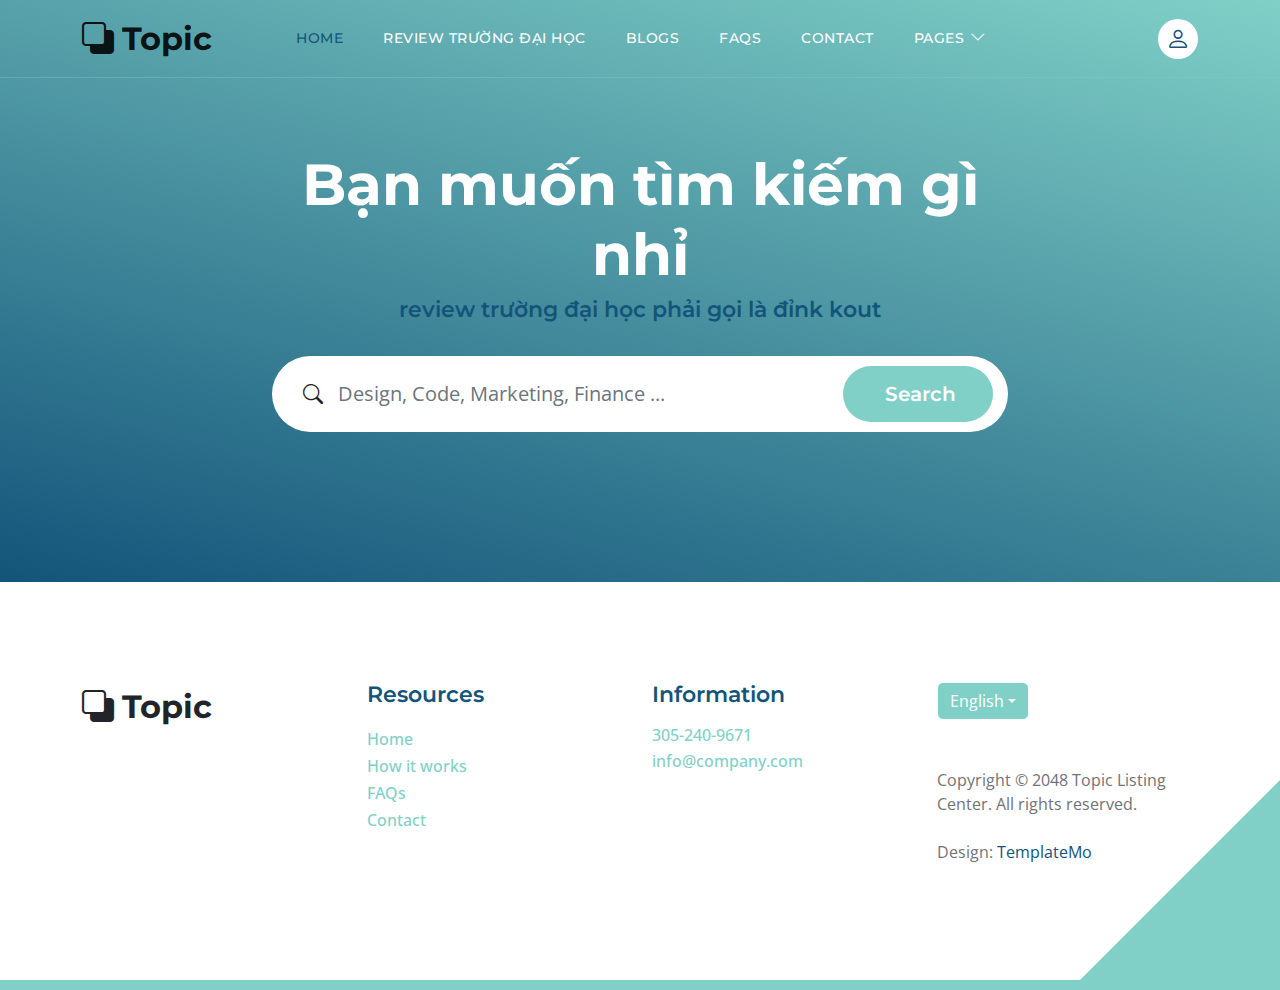
==== frontend/index.html @ cb31888e "uni list" ====
<!doctype html>
<html lang="en">
    <head>
        <meta charset="utf-8">
        <meta name="viewport" content="width=device-width, initial-scale=1">

        <meta name="description" content="">
        <meta name="author" content="">

        <title>Topic Listing Bootstrap 5 Template</title>

        <!-- CSS FILES -->        
        <link rel="preconnect" href="https://fonts.googleapis.com">
        
        <link rel="preconnect" href="https://fonts.gstatic.com" crossorigin>

        <link href="https://fonts.googleapis.com/css2?family=Montserrat:wght@500;600;700&family=Open+Sans&display=swap" rel="stylesheet">
                        
        <link href="css/bootstrap.min.css" rel="stylesheet">

        <link href="css/bootstrap-icons.css" rel="stylesheet">

        <link href="css/templatemo-topic-listing.css" rel="stylesheet">      
<!--

TemplateMo 590 topic listing

https://templatemo.com/tm-590-topic-listing

-->
    </head>
    
    <body id="top">

        <main>

            <nav class="navbar navbar-expand-lg">
                <div class="container">
                    <a class="navbar-brand" href="index.html">
                        <i class="bi-back"></i>
                        <span>Topic</span>
                    </a>

                    <div class="d-lg-none ms-auto me-4">
                        <a href="#top" class="navbar-icon bi-person smoothscroll"></a>
                    </div>
    
                    <button class="navbar-toggler" type="button" data-bs-toggle="collapse" data-bs-target="#navbarNav" aria-controls="navbarNav" aria-expanded="false" aria-label="Toggle navigation">
                        <span class="navbar-toggler-icon"></span>
                    </button>
    
                    <div class="collapse navbar-collapse" id="navbarNav">
                        <ul class="navbar-nav ms-lg-5 me-lg-auto">
                            <li class="nav-item">
                                <a class="nav-link click-scroll" href="#section_1">Home</a>
                            </li>

                            <li class="nav-item">
                                <a class="nav-link click-scroll" href="#section_2">Review trường đại học</a>
                            </li>
    
                            <li class="nav-item">
                                <a class="nav-link click-scroll" href="#section_3">Blogs</a>
                            </li>

                            <li class="nav-item">
                                <a class="nav-link click-scroll" href="#section_4">FAQs</a>
                            </li>
    
                            <li class="nav-item">
                                <a class="nav-link click-scroll" href="#section_5">Contact</a>
                            </li>

                            <li class="nav-item dropdown">
                                <a class="nav-link dropdown-toggle" href="#" id="navbarLightDropdownMenuLink" role="button" data-bs-toggle="dropdown" aria-expanded="false">Pages</a>

                                <ul class="dropdown-menu dropdown-menu-light" aria-labelledby="navbarLightDropdownMenuLink">
                                    <li><a class="dropdown-item" href="topics-listing.html">Topics Listing</a></li>

                                    <li><a class="dropdown-item" href="contact.html">Contact Form</a></li>
                                </ul>
                            </li>
                        </ul>

                        <div class="d-none d-lg-block">
                            <a href="#top" class="navbar-icon bi-person smoothscroll"></a>
                        </div>
                    </div>
                </div>
            </nav>
            

            <section class="hero-section d-flex justify-content-center align-items-center" id="section_1">
                <div class="container">
                    <div class="row">

                        <div class="col-lg-8 col-12 mx-auto">
                            <h1 class="text-white text-center">Bạn muốn tìm kiếm gì nhỉ</h1>

                            <h6 class="text-center">review trường đại học phải gọi là đỉnk kout</h6>

                            <form method="get" class="custom-form mt-4 pt-2 mb-lg-0 mb-5" role="search">
                                <div class="input-group input-group-lg">
                                    <span class="input-group-text bi-search" id="basic-addon1">
                                        
                                    </span>

                                    <input name="keyword" type="search" class="form-control" id="keyword" placeholder="Design, Code, Marketing, Finance ..." aria-label="Search">

                                    <button type="submit" class="form-control">Search</button>
                                </div>
                            </form>
                        </div>

                    </div>
                </div>
            </section>


        </main>

<footer class="site-footer section-padding">
            <div class="container">
                <div class="row">

                    <div class="col-lg-3 col-12 mb-4 pb-2">
                        <a class="navbar-brand mb-2" href="index.html">
                            <i class="bi-back"></i>
                            <span>Topic</span>
                        </a>
                    </div>

                    <div class="col-lg-3 col-md-4 col-6">
                        <h6 class="site-footer-title mb-3">Resources</h6>

                        <ul class="site-footer-links">
                            <li class="site-footer-link-item">
                                <a href="#" class="site-footer-link">Home</a>
                            </li>

                            <li class="site-footer-link-item">
                                <a href="#" class="site-footer-link">How it works</a>
                            </li>

                            <li class="site-footer-link-item">
                                <a href="#" class="site-footer-link">FAQs</a>
                            </li>

                            <li class="site-footer-link-item">
                                <a href="#" class="site-footer-link">Contact</a>
                            </li>
                        </ul>
                    </div>

                    <div class="col-lg-3 col-md-4 col-6 mb-4 mb-lg-0">
                        <h6 class="site-footer-title mb-3">Information</h6>

                        <p class="text-white d-flex mb-1">
                            <a href="tel: 305-240-9671" class="site-footer-link">
                                305-240-9671
                            </a>
                        </p>

                        <p class="text-white d-flex">
                            <a href="mailto:info@company.com" class="site-footer-link">
                                info@company.com
                            </a>
                        </p>
                    </div>

                    <div class="col-lg-3 col-md-4 col-12 mt-4 mt-lg-0 ms-auto">
                        <div class="dropdown">
                            <button class="btn btn-secondary dropdown-toggle" type="button" data-bs-toggle="dropdown" aria-expanded="false">
                            English</button>

                            <ul class="dropdown-menu">
                                <li><button class="dropdown-item" type="button">Thai</button></li>

                                <li><button class="dropdown-item" type="button">Myanmar</button></li>

                                <li><button class="dropdown-item" type="button">Arabic</button></li>
                            </ul>
                        </div>

                        <p class="copyright-text mt-lg-5 mt-4">Copyright © 2048 Topic Listing Center. All rights reserved.
                        <br><br>Design: <a rel="nofollow" href="https://templatemo.com" target="_blank">TemplateMo</a></p>
                        
                    </div>

                </div>
            </div>
        </footer>


        <!-- JAVASCRIPT FILES -->
        <script src="js/jquery.min.js"></script>
        <script src="js/bootstrap.bundle.min.js"></script>
        <script src="js/jquery.sticky.js"></script>
        <script src="js/click-scroll.js"></script>
        <script src="js/custom.js"></script>

    </body>
</html>
---- frontend/css/templatemo-topic-listing.css ----
/*

TemplateMo 590 topic listing

https://templatemo.com/tm-590-topic-listing

*/

/*---------------------------------------
  CUSTOM PROPERTIES ( VARIABLES )             
-----------------------------------------*/
:root {
  --white-color:                  #ffffff;
  --primary-color:                #13547a;
  --secondary-color:              #80d0c7;
  --section-bg-color:             #f0f8ff;
  --custom-btn-bg-color:          #80d0c7;
  --custom-btn-bg-hover-color:    #13547a;
  --dark-color:                   #000000;
  --p-color:                      #717275;
  --border-color:                 #7fffd4;
  --link-hover-color:             #13547a;

  --body-font-family:             'Open Sans', sans-serif;
  --title-font-family:            'Montserrat', sans-serif;

  --h1-font-size:                 58px;
  --h2-font-size:                 46px;
  --h3-font-size:                 32px;
  --h4-font-size:                 28px;
  --h5-font-size:                 24px;
  --h6-font-size:                 22px;
  --p-font-size:                  20px;
  --menu-font-size:               14px;
  --btn-font-size:                18px;
  --copyright-font-size:          16px;

  --border-radius-large:          100px;
  --border-radius-medium:         20px;
  --border-radius-small:          10px;

  --font-weight-normal:           400;
  --font-weight-medium:           500;
  --font-weight-semibold:         600;
  --font-weight-bold:             700;
}

body {
  background-color: var(--white-color);
  font-family: var(--body-font-family); 
  overflow-x: hidden;
}


/*---------------------------------------
  TYPOGRAPHY               
-----------------------------------------*/

h2,
h3,
h4,
h5,
h6 {
  color: var(--dark-color);
}

h1,
h2,
h3,
h4,
h5,
h6 {
  font-family: var(--title-font-family); 
  font-weight: var(--font-weight-semibold);
}

h1 {
  font-size: var(--h1-font-size);
  font-weight: var(--font-weight-bold);
}

h2 {
  font-size: var(--h2-font-size);
  font-weight: var(--font-weight-bold);
}

h3 {
  font-size: var(--h3-font-size);
}

h4 {
  font-size: var(--h4-font-size);
}

h5 {
  font-size: var(--h5-font-size);
}

h6 {
  color: var(--primary-color);
  font-size: var(--h6-font-size);
}

p {
  color: var(--p-color);
  font-size: var(--p-font-size);
  font-weight: var(--font-weight-normal);
}

ul li {
  color: var(--p-color);
  font-size: var(--p-font-size);
  font-weight: var(--font-weight-normal);
}

a, 
button {
  touch-action: manipulation;
  transition: all 0.3s;
}

a {
  display: inline-block;
  color: var(--primary-color);
  text-decoration: none;
}

a:hover {
  color: var(--link-hover-color);
}

b,
strong {
  font-weight: var(--font-weight-bold);
}


/*---------------------------------------
  SECTION               
-----------------------------------------*/
.section-padding {
  padding-top: 100px;
  padding-bottom: 100px;
}

.section-bg {
  background-color: var(--section-bg-color);
}

.section-overlay {
  background-image: linear-gradient(15deg, #13547a 0%, #80d0c7 100%);
  position: absolute;
  top: 0;
  left: 0;
  pointer-events: none;
  width: 100%;
  height: 100%;
  opacity: 0.85;
}

.section-overlay + .container {
  position: relative;
}

.tab-content {
  background-color: var(--white-color);
  border-radius: var(--border-radius-medium);
}

.nav-tabs {
  border-bottom: 1px solid #ecf3f2;
  margin-bottom: 40px;
  justify-content: center;
}

.nav-tabs .nav-link {
  border-radius: 0;
  border-top: 0;
  border-right: 0;
  border-left: 0;
  color: var(--p-color);
  font-family: var(--title-font-family);
  font-size: var(--btn-font-size);
  font-weight: var(--font-weight-medium);
  padding: 15px 25px;
  transition: all 0.3s;
}

.nav-tabs .nav-link:first-child {
  margin-right: 20px;
}

.nav-tabs .nav-item.show .nav-link, 
.nav-tabs .nav-link.active,
.nav-tabs .nav-link:focus, 
.nav-tabs .nav-link:hover {
  border-bottom-color: var(--primary-color);
  color: var(--primary-color);
}


/*---------------------------------------
  CUSTOM ICON COLOR               
-----------------------------------------*/
.custom-icon {
  color: var(--secondary-color);
}


/*---------------------------------------
  CUSTOM BUTTON               
-----------------------------------------*/
.custom-btn {
  background: var(--custom-btn-bg-color);
  border: 2px solid transparent;
  border-radius: var(--border-radius-large);
  color: var(--white-color);
  font-size: var(--btn-font-size);
  font-weight: var(--font-weight-semibold);
  line-height: normal;
  transition: all 0.3s;
  padding: 10px 20px;
}

.custom-btn:hover {
  background: var(--custom-btn-bg-hover-color);
  color: var(--white-color);
}

.custom-border-btn {
  background: transparent;
  border: 2px solid var(--custom-btn-bg-color);
  color: var(--custom-btn-bg-color);
}

.custom-border-btn:hover {
  background: var(--custom-btn-bg-color);
  border-color: transparent;
  color: var(--white-color);
}

.custom-btn-bg-white {
  border-color: var(--white-color);
  color: var(--white-color);
}


/*---------------------------------------
  SITE HEADER              
-----------------------------------------*/
.site-header {
  background-image: linear-gradient(15deg, #13547a 0%, #80d0c7 100%);
  padding-top: 150px;
  padding-bottom: 80px;
}

.site-header .container {
  height: 100%;
}

.breadcrumb-item+.breadcrumb-item::before,
.breadcrumb-item a:hover,
.breadcrumb-item.active {
  color: var(--white-color);
}

.site-header .custom-icon {
  color: var(--white-color);
  font-size: var(--h4-font-size);
}

.site-header .custom-icon:hover {
  color: var(--secondary-color);
}


/*---------------------------------------
  NAVIGATION              
-----------------------------------------*/
.sticky-wrapper {
  position: absolute;
  top: 0;
  right: 0;
  left: 0;
}

.sticky-wrapper.is-sticky .navbar {
  background-color: var(--secondary-color);
}

.navbar {
  background: transparent;
  border-bottom: 1px solid rgba(128, 208, 199, 0.35);
  z-index: 9;
}

.navbar-brand,
.navbar-brand:hover {
  font-size: var(--h3-font-size);
  font-weight: var(--font-weight-bold);
  display: block;
}

.navbar-brand span {
  font-family: var(--title-font-family);
}

.navbar-expand-lg .navbar-nav .nav-link {
  border-radius: var(--border-radius-large);
  margin: 10px;
  padding: 10px;
}

.navbar-nav .nav-link {
  display: inline-block;
  color: var(--white-color);
  font-family: var(--title-font-family); 
  font-size: var(--menu-font-size);
  font-weight: var(--font-weight-medium);
  text-transform: uppercase;
  letter-spacing: 0.5px;
  position: relative;
  padding-top: 15px;
  padding-bottom: 15px;
}

.navbar-nav .nav-link.active, 
.navbar-nav .nav-link:hover {
  color: var(--primary-color);
}

.navbar .dropdown-menu {
  background: var(--white-color);
  box-shadow: 0 1rem 3rem rgba(0,0,0,.175);
  border: 0;
  display: inherit;
  opacity: 0;
  min-width: 9rem;
  margin-top: 20px;
  padding: 13px 0 10px 0;
  transition: all 0.3s;
  pointer-events: none;
}

.navbar .dropdown-menu::before {
  content: "";
  width: 0;
  height: 0;
  border-left: 20px solid transparent;
  border-right: 20px solid transparent;
  border-bottom: 15px solid var(--white-color);
  position: absolute;
  top: -10px;
  left: 10px;
}

.navbar .dropdown-item {
  display: inline-block;
  color: var(--p-bg-color);
  font-family: var(--title-font-family); 
  font-size: var(--menu-font-size);
  font-weight: var(--font-weight-medium);
  text-transform: uppercase;
  letter-spacing: 0.5px;
  position: relative;
}

.navbar .dropdown-item.active, 
.navbar .dropdown-item:active,
.navbar .dropdown-item:focus, 
.navbar .dropdown-item:hover {
  background: transparent;
  color: var(--primary-color);
}

.navbar .dropdown-toggle::after {
  content: "\f282";
  display: inline-block;
  font-family: bootstrap-icons !important;
  font-size: var(--copyright-font-size);
  font-style: normal;
  font-weight: normal !important;
  font-variant: normal;
  text-transform: none;
  line-height: 1;
  vertical-align: -.125em;
  -webkit-font-smoothing: antialiased;
  -moz-osx-font-smoothing: grayscale;
  position: relative;
  left: 2px;
  border: 0;
}

@media screen and (min-width: 992px) {
  .navbar .dropdown:hover .dropdown-menu {
    opacity: 1;
    margin-top: 0;
    pointer-events: auto;
  }
}

.navbar-icon {
  background: var(--white-color);
  border-radius: var(--border-radius-large);
  display: inline-block;
  font-size: var(--h5-font-size);
  width: 40px;
  height: 40px;
  line-height: 40px;
  text-align: center;
  transition: all 0.3s ease;
}

.navbar-icon:hover {
  background: var(--primary-color);
  color: var(--white-color);
}

.navbar-toggler {
  border: 0;
  padding: 0;
  cursor: pointer;
  margin: 0;
  width: 30px;
  height: 35px;
  outline: none;
}

.navbar-toggler:focus {
  outline: none;
  box-shadow: none;
}

.navbar-toggler[aria-expanded="true"] .navbar-toggler-icon {
  background: transparent;
}

.navbar-toggler[aria-expanded="true"] .navbar-toggler-icon:before,
.navbar-toggler[aria-expanded="true"] .navbar-toggler-icon:after {
  transition: top 300ms 50ms ease, -webkit-transform 300ms 350ms ease;
  transition: top 300ms 50ms ease, transform 300ms 350ms ease;
  transition: top 300ms 50ms ease, transform 300ms 350ms ease, -webkit-transform 300ms 350ms ease;
  top: 0;
}

.navbar-toggler[aria-expanded="true"] .navbar-toggler-icon:before {
  transform: rotate(45deg);
}

.navbar-toggler[aria-expanded="true"] .navbar-toggler-icon:after {
  transform: rotate(-45deg);
}

.navbar-toggler .navbar-toggler-icon {
  background: var(--white-color);
  transition: background 10ms 300ms ease;
  display: block;
  width: 30px;
  height: 2px;
  position: relative;
}

.navbar-toggler .navbar-toggler-icon:before,
.navbar-toggler .navbar-toggler-icon:after {
  transition: top 300ms 350ms ease, -webkit-transform 300ms 50ms ease;
  transition: top 300ms 350ms ease, transform 300ms 50ms ease;
  transition: top 300ms 350ms ease, transform 300ms 50ms ease, -webkit-transform 300ms 50ms ease;
  position: absolute;
  right: 0;
  left: 0;
  background: var(--white-color);
  width: 30px;
  height: 2px;
  content: '';
}

.navbar-toggler .navbar-toggler-icon::before {
  top: -8px;
}

.navbar-toggler .navbar-toggler-icon::after {
  top: 8px;
}


/*---------------------------------------
  HERO        
-----------------------------------------*/
.hero-section {
  background-image: linear-gradient(15deg, #13547a 0%, #80d0c7 100%);
  position: relative;
  overflow: hidden;
  padding-top: 150px;
  padding-bottom: 150px;
}

.hero-section .input-group {
  background-color: var(--white-color);
  border-radius: var(--border-radius-large);
  padding: 10px 15px;
}

.hero-section .input-group-text {
  background-color: transparent;
  border: 0;
}

.hero-section input[type="search"] {
  border: 0;
  box-shadow: none;
  margin-bottom: 0;
  padding-left: 0;
}

.hero-section button[type="submit"] {
  background-color: var(--primary-color);
  border: 0;
  border-radius: var(--border-radius-large) !important;
  color: var(--white-color);
  max-width: 150px;
}


/*---------------------------------------
  TOPICS              
-----------------------------------------*/
.featured-section {
  background-color: var(--secondary-color);
  border-radius: 0 0 100px 100px;
  padding-bottom: 100px;
}

.featured-section .row {
  position: relative;
  bottom: 100px;
  margin-bottom: -100px;
}

.custom-block {
  border-radius: var(--border-radius-medium);
  position: relative;
  overflow: hidden;
  padding: 30px;
  transition: all 0.3s ease;
  height: 100%;
}

.custom-block:hover {
  background-color: var(--secondary-color);
  transform: translateY(-3px);
}

.custom-block > a {
  width: 100%;
}

.custom-block-image {
  display: block;
  width: 100%;
  height: 200px;
  object-fit: cover;
  margin-top: 35px;
}

.custom-block .rounded-pill {
  border-radius: 5px !important;
  display: flex;
  justify-content: center;
  text-align: center;
  width: 30px;
  height: 30px;
  line-height: 20px;
}

.custom-block-overlay {
  height: 100%;
  min-height: 350px;
  padding: 0;
}

.custom-block-overlay > a {
  height: 100%;
}

.custom-block-overlay .custom-block-image {
  border-radius: var(--border-radius-medium);
  display: block;
  height: 100%;
  margin-top: 0;
}

.custom-block-overlay-text {
  position: absolute;
  z-index: 2;
  top: 0;
  right: 0;
  left: 0;
  padding: 30px;
}

.social-share {
  position: absolute;
  bottom: 0;
  right: 0;
  left: 0;
  z-index: 2;
  padding: 20px 35px;
}

.social-share .bi-bookmark {
  color: var(--white-color);
  font-size: var(--h5-font-size);
}

.social-share .bi-bookmark:hover {
  color: var(--secondary-color);
}

.bg-design {
  background-color: #00B0FF;
}

.bg-graphic {
  background-color: #00BFA6;
}

.bg-advertising {
  background-color: #F50057;
}

.bg-finance {
  background-color: #536DFE;
}

.bg-music {
  background-color: #F9A826;
}

.bg-education {
  background-color: #00BFA6;
}


/*---------------------------------------
  TOPICS               
-----------------------------------------*/
.topics-detail-block {
  border-radius: var(--border-radius-medium);
  position: relative;
  overflow: hidden;
}

.topics-detail-block-image {
  display: block;
  border-radius: var(--border-radius-medium);
}

blockquote {
  background-color: var(--section-bg-color);
  border-radius: var(--border-radius-small);
  font-family: var(--title-font-family);
  font-size: var(--h4-font-size);
  font-weight: var(--font-weight-bold);
  display: inline-block;
  text-align: center;
  margin: 30px;
  padding: 40px;
}

.topics-listing-page .site-header {
  padding-bottom: 65px;
}

.custom-block-topics-listing-info {
  margin: 30px 20px 20px 30px;
}

.custom-block-topics-listing {
  height: inherit;
}

.custom-block-topics-listing .custom-block-image {
  width: 200px;
}


/*---------------------------------------
  PAGINATION              
-----------------------------------------*/
.pagination {
  margin-top: 40px;
}

.page-link {
  border: 0;
  border-radius: var(--border-radius-small);
  color: var(--p-color);
  font-family: var(--title-font-family);
  margin: 0 5px;
  padding: 10px 20px;
}

.page-link:hover,
.page-item:first-child .page-link:hover,
.page-item:last-child .page-link:hover {
  background-color: var(--secondary-color);
  color: var(--white-color);
}

.page-item:first-child .page-link {
  margin-right: 10px;
}

.page-item:first-child .page-link,
.page-item:last-child .page-link {
  background-color: var(--section-bg-color);
  border-radius: var(--border-radius-small);
}

.active>.page-link, .page-link.active {
  background-color: var(--secondary-color);
  border-color: var(--secondary-color);
}


/*---------------------------------------
  TIMELINE              
-----------------------------------------*/
.timeline-section {
  background-image: url('../images/colleagues-working-cozy-office-medium-shot.jpg');
  background-repeat: no-repeat;
  background-position: center;
  background-size: cover;
  position: relative;
}

.timeline-container .vertical-scrollable-timeline {
  list-style-type: none;
  position: relative;
  padding-left: 0;
}

.timeline-container .vertical-scrollable-timeline .list-progress {
  width: 8px;
  height: 87%;
  background-color: var(--primary-color);
  position: absolute;
  left: 52px;
  top: 0;
  overflow: hidden;
}

.timeline-container .vertical-scrollable-timeline .list-progress .inner {
  position: absolute;
  right: 0;
  bottom: 0;
  height: 100%;
  background-color: var(--secondary-color);
  width: 100%;
}

.timeline-container .vertical-scrollable-timeline li {
  position: relative;
  padding: 20px 0px 65px 145px;
}

.timeline-container .vertical-scrollable-timeline li:last-child {
  padding-bottom: 0;
}

.timeline-container .vertical-scrollable-timeline li p {
  line-height: 40px;
}

.timeline-container .vertical-scrollable-timeline li p:last-child {
  margin-bottom: 0;
}

.timeline-container .vertical-scrollable-timeline li .icon-holder {
  position: absolute;
  left: 0;
  top: 0;
  width: 104px;
  height: 104px;
  display: flex;
  justify-content: center;
  align-items: center;
  background-color: var(--secondary-color);
  border-radius: 50%;
  z-index: 1;
  transition: 0.4s all;
}

.timeline-container .vertical-scrollable-timeline li .icon-holder::before {
  content: "";
  width: 80px;
  height: 80px;
  border: 4px solid #fff;
  position: absolute;
  background-color: var(--secondary-color);
  border-radius: 50%;
  z-index: -1;
  transition: 0.4s all;
}

.timeline-container .vertical-scrollable-timeline li .icon-holder i {
  font-size: 25px;
  color: var(--white-color);
}

.timeline-container .vertical-scrollable-timeline li::before {
  content: "";
  position: absolute;
  height: 100%;
  width: 8px;
  background-color: transparent;
  left: 52px;
  z-index: 0;
}

.timeline-container .vertical-scrollable-timeline li.active .icon-holder {
  background-color: var(--primary-color);
}

.timeline-container .vertical-scrollable-timeline li.active .icon-holder::before {
  background-color: var(--primary-color);
}


/*---------------------------------------
  FAQs              
-----------------------------------------*/
.faq-section .accordion-item {
  border: 0;
}

.faq-section .accordion-button {
  font-size: var(--h6-font-size);
  font-weight: var(--font-weight-semibold);
}

.faq-section .accordion-item:first-of-type .accordion-button {
  border-radius: var(--border-radius-large);
}

.faq-section .accordion-button:not(.collapsed) {
  border-radius: var(--border-radius-large);
  box-shadow: none;
  color: var(--primary-color);
}

.faq-section .accordion-body {
  color: var(--p-color);
  font-size: var(--btn-font-size);
  line-height: 40px;
}

/*---------------------------------------
  NEWSLETTER               
-----------------------------------------*/
.newsletter-image {
  border-radius: var(--border-radius-medium);
}


/*---------------------------------------
  CONTACT               
-----------------------------------------*/
.google-map {
  border-radius: var(--border-radius-medium);
}

.contact-form .form-floating>textarea {
  border-radius: var(--border-radius-medium);
  height: 150px;
}


/*---------------------------------------
  SUBSCRIBE FORM               
-----------------------------------------*/
.subscribe-form-wrap {
  padding: 50px;
}

.subscribe-form {
  width: 95%;
}


/*---------------------------------------
  CUSTOM FORM               
-----------------------------------------*/
.custom-form .form-control {
  border-radius: var(--border-radius-large);
  color: var(--p-color);
  margin-bottom: 24px;
  padding-top: 13px;
  padding-bottom: 13px;
  padding-left: 20px;
  outline: none;
}

.form-floating>label {
  padding-left: 20px;
}

.custom-form button[type="submit"] {
  background: var(--custom-btn-bg-color);
  border: none;
  border-radius: var(--border-radius-large);
  color: var(--white-color);
  font-family: var(--title-font-family);
  font-size: var(--p-font-size);
  font-weight: var(--font-weight-semibold);
  transition: all 0.3s;
  margin-bottom: 0;
}

.custom-form button[type="submit"]:hover,
.custom-form button[type="submit"]:focus {
  background: var(--custom-btn-bg-hover-color);
  border-color: transparent;
}


/*---------------------------------------
  SITE FOOTER              
-----------------------------------------*/
.site-footer {
  border-bottom: 10px solid var(--secondary-color);
  position: relative;
}

.site-footer::after {
  content: "";
  position: absolute;
  bottom: 0;
  right: 0;
  width: 0;
  height: 0;
  border-style: solid;
  border-width: 0 0 200px 200px;
  border-color: transparent transparent var(--secondary-color) transparent;
  pointer-events: none;
}

.site-footer-title {
  color: var(--primary-color); 
}

.site-footer .dropdown-menu {
  padding: 0;
}

.site-footer .dropdown-item {
  color: var(--p-color);
  font-size: var(--menu-font-size);
  font-weight: var(--font-weight-medium);
  padding: 4px 18px;
}

.site-footer .dropdown-item:hover {
  background-color: transparent;
  color: var(--primary-color);
}

.site-footer .dropdown-menu li:first-child .dropdown-item {
  padding-top: 10px;
}

.site-footer .dropdown-menu li:last-child .dropdown-item {
  padding-bottom: 12px;
}

.site-footer .dropdown-toggle {
  background-color: var(--secondary-color);
  border-color: var(--white-color);
}

.site-footer .dropdown-toggle:hover {
  background-color: var(--primary-color);
  border-color: transparent;
}

.site-footer-links {
  padding-left: 0;
}

.site-footer-link-item {
  display: block;
  list-style: none;
  line-height: normal;
}

.site-footer-link {
  color: var(--secondary-color);
  font-size: var(--copyright-font-size);
  font-weight: var(--font-weight-medium);
  line-height: normal;
}

.copyright-text {
  font-size: var(--copyright-font-size);
}


/*---------------------------------------
  SOCIAL ICON               
-----------------------------------------*/
.social-icon {
  margin: 0;
  padding: 0;
}

.social-icon-item {
  list-style: none;
  display: inline-block;
  vertical-align: top;
}

.social-icon-link {
  background: var(--secondary-color);
  border-radius: var(--border-radius-large);
  color: var(--white-color);
  font-size: var(--copyright-font-size);
  display: block;
  margin-right: 10px;
  text-align: center;
  width: 35px;
  height: 35px;
  line-height: 36px;
  transition: background 0.2s, color 0.2s;
}

.social-icon-link:hover {
  background: var(--primary-color);
  color: var(--white-color);
}


/*---------------------------------------
  RESPONSIVE STYLES               
-----------------------------------------*/
@media screen and (max-width: 991px) {
  h1 {
    font-size: 48px;
  }

  h2 {
    font-size: 36px;
  }

  h3 {
    font-size: 32px;
  }

  h4 {
    font-size: 28px;
  }

  h5 {
    font-size: 20px;
  }

  h6 {
    font-size: 18px;
  }

  .section-padding {
    padding-top: 50px;
    padding-bottom: 50px;
  }
  
  .navbar {
    background-color: var(--secondary-color);
  }

  .navbar-nav .dropdown-menu {
    position: relative;
    left: 10px;
    opacity: 1;
    pointer-events: auto;
    max-width: 155px;
    margin-top: 10px;
    margin-bottom: 15px;
  }

  .navbar-expand-lg .navbar-nav {
    padding-bottom: 20px;
  }

  .navbar-expand-lg .navbar-nav .nav-link {
    padding: 0;
  }

  .nav-tabs .nav-link:first-child {
    margin-right: 5px;
  }

  .nav-tabs .nav-link {
    font-size: var(--copyright-font-size);
    padding: 10px;
  }

  .featured-section {
    border-radius: 0 0 80px 80px;
    padding-bottom: 50px;
  }

  .custom-block-topics-listing .custom-block-image {
    width: auto;
  }

  .custom-block-topics-listing > .d-flex,
  .custom-block-topics-listing-info,
  .custom-block-topics-listing a {
    flex-direction: column;
  }

  .timeline-container .vertical-scrollable-timeline .list-progress {
    height: 75%;
  }

  .timeline-container .vertical-scrollable-timeline li {
    padding-left: 135px;
  }

  .subscribe-form-wrap {
    padding-top: 30px;
    padding-bottom: 0;
  }
}

@media screen and (max-width: 480px) {
  h1 {
    font-size: 36px;
  }

  h2 {
    font-size: 28px;
  }

  h3 {
    font-size: 26px;
  }

  h4 {
    font-size: 22px;
  }

  h5 {
    font-size: 20px;
  }
}
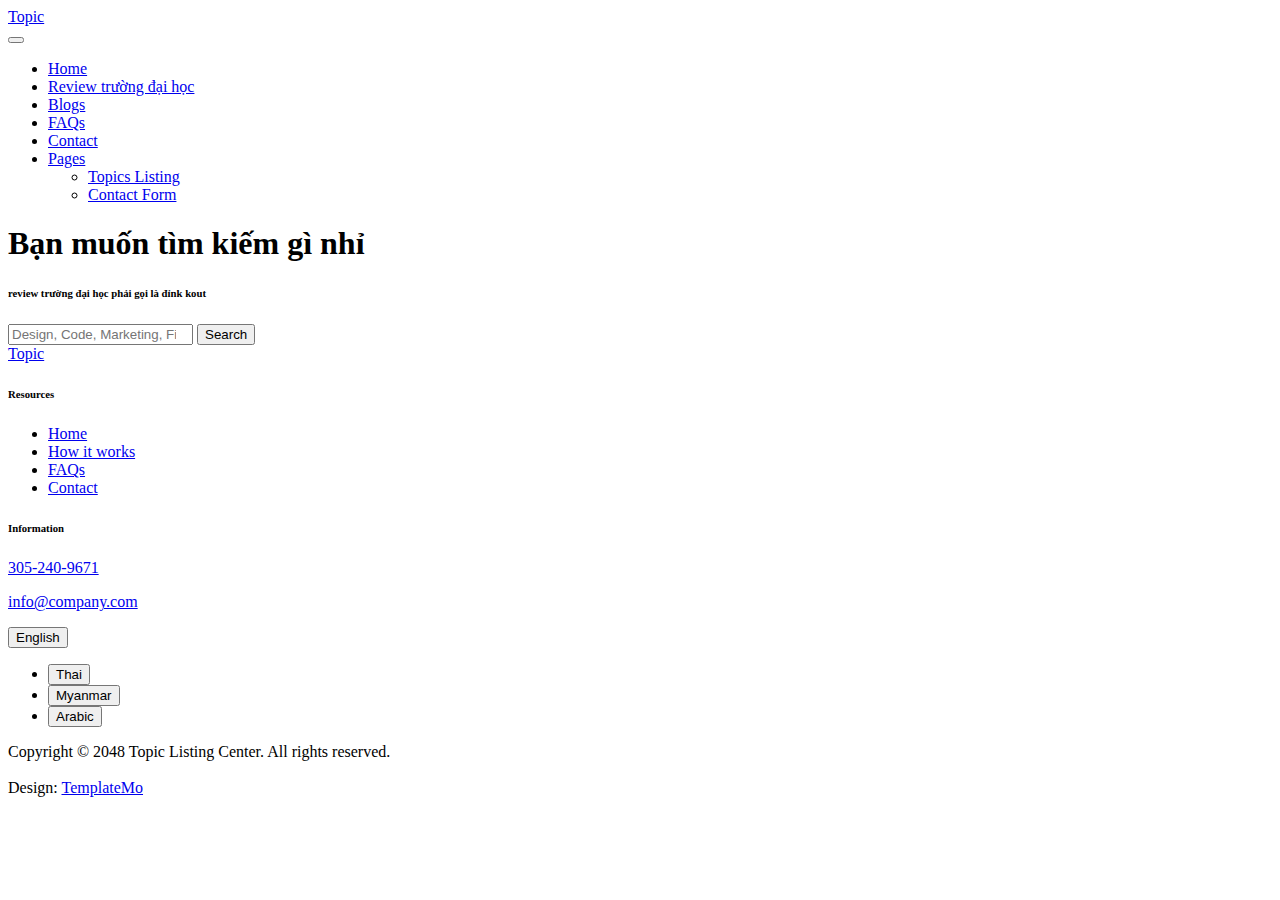
==== commit 725c5232: "fix" ====
--- a/frontend/index.html
+++ b/frontend/index.html
@@ -16,11 +16,11 @@
 
         <link href="https://fonts.googleapis.com/css2?family=Montserrat:wght@500;600;700&family=Open+Sans&display=swap" rel="stylesheet">
                         
-        <link href="css/bootstrap.min.css" rel="stylesheet">
-
-        <link href="css/bootstrap-icons.css" rel="stylesheet">
-
-        <link href="css/templatemo-topic-listing.css" rel="stylesheet">      
+        <link href="../src/main/resources/static/css/css/bootstrap.min.css" rel="stylesheet">
+
+        <link href="../src/main/resources/static/css/css/bootstrap-icons.css" rel="stylesheet">
+
+        <link href="../src/main/resources/static/css/css/templatemo-topic-listing.css" rel="stylesheet">
 <!--
 
 TemplateMo 590 topic listing
@@ -77,7 +77,7 @@
                                 <ul class="dropdown-menu dropdown-menu-light" aria-labelledby="navbarLightDropdownMenuLink">
                                     <li><a class="dropdown-item" href="topics-listing.html">Topics Listing</a></li>
 
-                                    <li><a class="dropdown-item" href="contact.html">Contact Form</a></li>
+                                    <li><a class="dropdown-item" href="../src/main/resources/templates/contact.html">Contact Form</a></li>
                                 </ul>
                             </li>
                         </ul>
